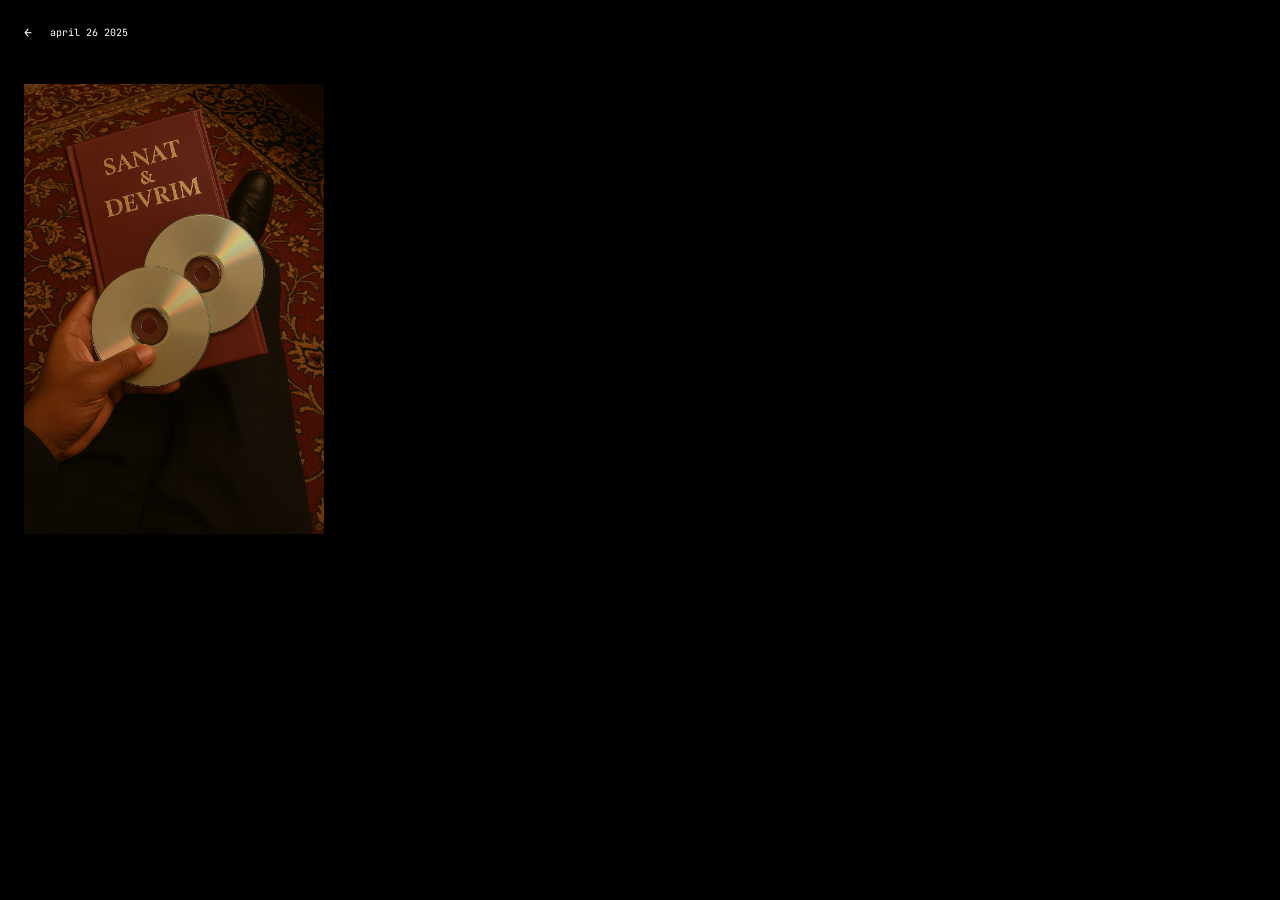
==== project.html @ 433bd6df "Add files via upload" ====
<!DOCTYPE html>
<html class="h-full font-mono">
<!-- Mirrored from oklama.com/master by HTTrack Website Copier/3.x [XR&CO'2014], Sat, 26 Apr 2025 13:52:21 GMT -->
<!-- Added by HTTrack --><meta http-equiv="content-type" content="text/html;charset=utf-8" /><!-- /Added by HTTrack -->
<head>
    <meta charSet="UTF-8"/>
    <meta name="viewport" content="width=device-width, initial-scale=1"/>
    <title>project</title>
    <meta property="og:type" content="website"/>
    <meta property="og:title" content="project"/>
    <meta property="og:image" content="card_white_800x418.jpg"/>
    <meta name="twitter:card" content="summary_large_image"/>
    <meta name="twitter:title" content="project"/>
    <meta name="twitter:image" content="card_white_800x418.jpg"/>
    <link rel="apple-touch-icon" sizes="180x180" href="apple-touch-icon.png"/>
    <link rel="icon" type="image/png" sizes="32x32" href="favicon-32x32.png"/>
    <link rel="icon" type="image/png" sizes="16x16" href="favicon-16x16.png"/>
    <link rel="manifest" href="site.webmanifest"/>
    <meta name="msapplication-TileColor" content="#da532c"/>
    <meta name="theme-color" content="#ffffff"/>
    <meta name="next-head-count" content="15"/>
    <link rel="preload" href="_next/static/css/d291c0c2a5f69739.css" as="style"/>
    <link rel="stylesheet" href="_next/static/css/d291c0c2a5f69739.css" data-n-g=""/>
    <noscript data-n-css=""></noscript>
    <script defer="" nomodule="" src="_next/static/chunks/polyfills-5cd94c89d3acac5f.js"></script>
    <script src="_next/static/chunks/webpack-9b312e20a4e32339.js" defer=""></script>
    <script src="_next/static/chunks/framework-5f4595e5518b5600.js" defer=""></script>
    <script src="_next/static/chunks/main-04bdde0b0d3e5446.js" defer=""></script>
    <script src="_next/static/chunks/pages/_app-30d44e9f6482d855.js" defer=""></script>
    <script src="_next/static/chunks/346-fc0b643f0c538cd3.js" defer=""></script>
    <script src="_next/static/chunks/pages/%5b...page%5d-fad2a221b3511b95.js" defer=""></script>
    <script src="_next/static/9dLLZsmhGcvG9sAYd3R7q/_buildManifest.js" defer=""></script>
    <script src="_next/static/9dLLZsmhGcvG9sAYd3R7q/_ssgManifest.js" defer=""></script>
    <script src="_next/static/9dLLZsmhGcvG9sAYd3R7q/_middlewareManifest.js" defer=""></script>
    <style id="__jsx-2827c0355da31fcc">
        body {
            background: black;
            color: white
        }
    </style>
</head>
<body class="min-h-full flex flex-col text-sm">
    <div id="__next" data-reactroot="">
        <div class="jsx-2827c0355da31fcc p-6 pb-4 flex items-center">
            <a class="jsx-2827c0355da31fcc pr-1.5" href="index.html">←</a>
            <span class="jsx-2827c0355da31fcc ml-3 text-xs">april 26 2025</span>
        </div>
        <div class="jsx-2827c0355da31fcc prose mx-6 pb-6 max-w-[900px]">
            <p><img width="300" src="project.png"/></p>
        </div>
    </div>
    <script id="__NEXT_DATA__" type="application/json">
        {
            "props": {
                "pageProps": {
                    "title": "project",
                    "date": "may 3 2022",
                    "html": "<p><img width=\"300\" src=\"/project.jpg\"/></p>"
                },
                "__N_SSP": true
            },
            "page": "/[...page]",
            "query": {
                "page": ["master"]
            },
            "buildId": "9dLLZsmhGcvG9sAYd3R7q",
            "isFallback": false,
            "gssp": true,
            "scriptLoader": []
        }
    </script>
</body>
<!-- Mirrored from oklama.com/master by HTTrack Website Copier/3.x [XR&CO'2014], Sat, 26 Apr 2025 13:52:22 GMT -->
</html>
---- _next/static/css/d291c0c2a5f69739.css ----
/*
! tailwindcss v3.2.4 | MIT License | https://tailwindcss.com
*/*,:after,:before{box-sizing:border-box;border:0 solid #e5e7eb}:after,:before{--tw-content:""}html{line-height:1.5;-webkit-text-size-adjust:100%;-moz-tab-size:4;-o-tab-size:4;tab-size:4;font-family:ui-sans-serif,system-ui,-apple-system,BlinkMacSystemFont,Segoe UI,Roboto,Helvetica Neue,Arial,Noto Sans,sans-serif,Apple Color Emoji,Segoe UI Emoji,Segoe UI Symbol,Noto Color Emoji;font-feature-settings:normal}body{margin:0;line-height:inherit}hr{height:0;color:inherit;border-top-width:1px}abbr:where([title]){-webkit-text-decoration:underline dotted;text-decoration:underline dotted}h1,h2,h3,h4,h5,h6{font-size:inherit;font-weight:inherit}a{color:inherit;text-decoration:inherit}b,strong{font-weight:bolder}code,kbd,pre,samp{font-family:JetBrains Mono,monospace;font-size:1em}small{font-size:80%}sub,sup{font-size:75%;line-height:0;position:relative;vertical-align:baseline}sub{bottom:-.25em}sup{top:-.5em}table{text-indent:0;border-color:inherit;border-collapse:collapse}button,input,optgroup,select,textarea{font-family:inherit;font-size:100%;font-weight:inherit;line-height:inherit;color:inherit;margin:0;padding:0}button,select{text-transform:none}[type=button],[type=reset],[type=submit],button{-webkit-appearance:button;background-color:transparent;background-image:none}:-moz-focusring{outline:auto}:-moz-ui-invalid{box-shadow:none}progress{vertical-align:baseline}::-webkit-inner-spin-button,::-webkit-outer-spin-button{height:auto}[type=search]{-webkit-appearance:textfield;outline-offset:-2px}::-webkit-search-decoration{-webkit-appearance:none}::-webkit-file-upload-button{-webkit-appearance:button;font:inherit}summary{display:list-item}blockquote,dd,dl,figure,h1,h2,h3,h4,h5,h6,hr,p,pre{margin:0}fieldset{margin:0}fieldset,legend{padding:0}menu,ol,ul{list-style:none;margin:0;padding:0}textarea{resize:vertical}input::-moz-placeholder,textarea::-moz-placeholder{opacity:1;color:#9ca3af}input:-ms-input-placeholder,textarea:-ms-input-placeholder{opacity:1;color:#9ca3af}input::placeholder,textarea::placeholder{opacity:1;color:#9ca3af}[role=button],button{cursor:pointer}:disabled{cursor:default}audio,canvas,embed,iframe,img,object,svg,video{display:block;vertical-align:middle}img,video{max-width:100%;height:auto}[hidden]{display:none}*,:after,:before{--tw-border-spacing-x:0;--tw-border-spacing-y:0;--tw-translate-x:0;--tw-translate-y:0;--tw-rotate:0;--tw-skew-x:0;--tw-skew-y:0;--tw-scale-x:1;--tw-scale-y:1;--tw-pan-x: ;--tw-pan-y: ;--tw-pinch-zoom: ;--tw-scroll-snap-strictness:proximity;--tw-ordinal: ;--tw-slashed-zero: ;--tw-numeric-figure: ;--tw-numeric-spacing: ;--tw-numeric-fraction: ;--tw-ring-inset: ;--tw-ring-offset-width:0px;--tw-ring-offset-color:#fff;--tw-ring-color:rgba(59,130,246,.5);--tw-ring-offset-shadow:0 0 #0000;--tw-ring-shadow:0 0 #0000;--tw-shadow:0 0 #0000;--tw-shadow-colored:0 0 #0000;--tw-blur: ;--tw-brightness: ;--tw-contrast: ;--tw-grayscale: ;--tw-hue-rotate: ;--tw-invert: ;--tw-saturate: ;--tw-sepia: ;--tw-drop-shadow: ;--tw-backdrop-blur: ;--tw-backdrop-brightness: ;--tw-backdrop-contrast: ;--tw-backdrop-grayscale: ;--tw-backdrop-hue-rotate: ;--tw-backdrop-invert: ;--tw-backdrop-opacity: ;--tw-backdrop-saturate: ;--tw-backdrop-sepia: }::-webkit-backdrop{--tw-border-spacing-x:0;--tw-border-spacing-y:0;--tw-translate-x:0;--tw-translate-y:0;--tw-rotate:0;--tw-skew-x:0;--tw-skew-y:0;--tw-scale-x:1;--tw-scale-y:1;--tw-pan-x: ;--tw-pan-y: ;--tw-pinch-zoom: ;--tw-scroll-snap-strictness:proximity;--tw-ordinal: ;--tw-slashed-zero: ;--tw-numeric-figure: ;--tw-numeric-spacing: ;--tw-numeric-fraction: ;--tw-ring-inset: ;--tw-ring-offset-width:0px;--tw-ring-offset-color:#fff;--tw-ring-color:rgba(59,130,246,.5);--tw-ring-offset-shadow:0 0 #0000;--tw-ring-shadow:0 0 #0000;--tw-shadow:0 0 #0000;--tw-shadow-colored:0 0 #0000;--tw-blur: ;--tw-brightness: ;--tw-contrast: ;--tw-grayscale: ;--tw-hue-rotate: ;--tw-invert: ;--tw-saturate: ;--tw-sepia: ;--tw-drop-shadow: ;--tw-backdrop-blur: ;--tw-backdrop-brightness: ;--tw-backdrop-contrast: ;--tw-backdrop-grayscale: ;--tw-backdrop-hue-rotate: ;--tw-backdrop-invert: ;--tw-backdrop-opacity: ;--tw-backdrop-saturate: ;--tw-backdrop-sepia: }::backdrop{--tw-border-spacing-x:0;--tw-border-spacing-y:0;--tw-translate-x:0;--tw-translate-y:0;--tw-rotate:0;--tw-skew-x:0;--tw-skew-y:0;--tw-scale-x:1;--tw-scale-y:1;--tw-pan-x: ;--tw-pan-y: ;--tw-pinch-zoom: ;--tw-scroll-snap-strictness:proximity;--tw-ordinal: ;--tw-slashed-zero: ;--tw-numeric-figure: ;--tw-numeric-spacing: ;--tw-numeric-fraction: ;--tw-ring-inset: ;--tw-ring-offset-width:0px;--tw-ring-offset-color:#fff;--tw-ring-color:rgba(59,130,246,.5);--tw-ring-offset-shadow:0 0 #0000;--tw-ring-shadow:0 0 #0000;--tw-shadow:0 0 #0000;--tw-shadow-colored:0 0 #0000;--tw-blur: ;--tw-brightness: ;--tw-contrast: ;--tw-grayscale: ;--tw-hue-rotate: ;--tw-invert: ;--tw-saturate: ;--tw-sepia: ;--tw-drop-shadow: ;--tw-backdrop-blur: ;--tw-backdrop-brightness: ;--tw-backdrop-contrast: ;--tw-backdrop-grayscale: ;--tw-backdrop-hue-rotate: ;--tw-backdrop-invert: ;--tw-backdrop-opacity: ;--tw-backdrop-saturate: ;--tw-backdrop-sepia: }.container{width:100%}@media (min-width:640px){.container{max-width:640px}}@media (min-width:768px){.container{max-width:768px}}@media (min-width:1024px){.container{max-width:1024px}}@media (min-width:1280px){.container{max-width:1280px}}@media (min-width:1536px){.container{max-width:1536px}}.prose{color:inherit;max-width:65ch}.prose :where([class~=lead]):not(:where([class~=not-prose] *)){color:var(--tw-prose-lead);font-size:1.25em;line-height:1.6;margin-top:1.2em;margin-bottom:1.2em}.prose :where(a):not(:where([class~=not-prose] *)){color:var(--tw-prose-links);text-decoration:underline;font-weight:500}.prose :where(strong):not(:where([class~=not-prose] *)){color:var(--tw-prose-bold);font-weight:600}.prose :where(ol):not(:where([class~=not-prose] *)){list-style-type:decimal;padding-left:1.625em}.prose :where(ol[type=A]):not(:where([class~=not-prose] *)){list-style-type:upper-alpha}.prose :where(ol[type=a]):not(:where([class~=not-prose] *)){list-style-type:lower-alpha}.prose :where(ol[type=A s]):not(:where([class~=not-prose] *)){list-style-type:upper-alpha}.prose :where(ol[type=a s]):not(:where([class~=not-prose] *)){list-style-type:lower-alpha}.prose :where(ol[type=I]):not(:where([class~=not-prose] *)){list-style-type:upper-roman}.prose :where(ol[type=i]):not(:where([class~=not-prose] *)){list-style-type:lower-roman}.prose :where(ol[type=I s]):not(:where([class~=not-prose] *)){list-style-type:upper-roman}.prose :where(ol[type=i s]):not(:where([class~=not-prose] *)){list-style-type:lower-roman}.prose :where(ol[type="1"]):not(:where([class~=not-prose] *)){list-style-type:decimal}.prose :where(ul):not(:where([class~=not-prose] *)){list-style-type:disc;padding-left:1.625em}.prose :where(ol>li):not(:where([class~=not-prose] *))::marker{font-weight:400;color:var(--tw-prose-counters)}.prose :where(ul>li):not(:where([class~=not-prose] *))::marker{color:var(--tw-prose-bullets)}.prose :where(hr):not(:where([class~=not-prose] *)){border-color:var(--tw-prose-hr);border-top-width:1px;margin-top:3em;margin-bottom:3em}.prose :where(blockquote):not(:where([class~=not-prose] *)){font-weight:500;font-style:italic;color:var(--tw-prose-quotes);border-left-width:.25rem;border-left-color:var(--tw-prose-quote-borders);quotes:"\201C""\201D""\2018""\2019";margin-top:1.6em;margin-bottom:1.6em;padding-left:1em}.prose :where(blockquote p:first-of-type):not(:where([class~=not-prose] *)):before{content:open-quote}.prose :where(blockquote p:last-of-type):not(:where([class~=not-prose] *)):after{content:close-quote}.prose :where(h1):not(:where([class~=not-prose] *)){color:inherit;font-weight:interit;font-size:2.25em;margin-top:0;margin-bottom:.8888889em;line-height:1.1111111}.prose :where(h1 strong):not(:where([class~=not-prose] *)){font-weight:900}.prose :where(h2):not(:where([class~=not-prose] *)){color:inherit;font-weight:interit;font-size:1.5em;margin-top:2em;margin-bottom:1em;line-height:1.3333333}.prose :where(h2 strong):not(:where([class~=not-prose] *)){font-weight:800}.prose :where(h3):not(:where([class~=not-prose] *)){color:inherit;font-weight:interit;font-size:1.25em;margin-top:1.6em;margin-bottom:.6em;line-height:1.6}.prose :where(h3 strong):not(:where([class~=not-prose] *)){font-weight:700}.prose :where(h4):not(:where([class~=not-prose] *)){color:inherit;font-weight:interit;margin-top:1.5em;margin-bottom:.5em;line-height:1.5}.prose :where(h4 strong):not(:where([class~=not-prose] *)){font-weight:700}.prose :where(figure>*):not(:where([class~=not-prose] *)){margin-top:0;margin-bottom:0}.prose :where(figcaption):not(:where([class~=not-prose] *)){color:var(--tw-prose-captions);font-size:.875em;line-height:1.4285714;margin-top:.8571429em}.prose :where(code):not(:where([class~=not-prose] *)){color:var(--tw-prose-code);font-weight:600;font-size:.875em}.prose :where(code):not(:where([class~=not-prose] *)):before{content:"`"}.prose :where(code):not(:where([class~=not-prose] *)):after{content:"`"}.prose :where(a code):not(:where([class~=not-prose] *)){color:var(--tw-prose-links)}.prose :where(pre):not(:where([class~=not-prose] *)){color:var(--tw-prose-pre-code);background-color:var(--tw-prose-pre-bg);overflow-x:auto;font-weight:400;font-size:.875em;line-height:1.7142857;margin-top:1.7142857em;margin-bottom:1.7142857em;border-radius:.375rem;padding:.8571429em 1.1428571em}.prose :where(pre code):not(:where([class~=not-prose] *)){background-color:transparent;border-width:0;border-radius:0;padding:0;font-weight:inherit;color:inherit;font-size:inherit;font-family:inherit;line-height:inherit}.prose :where(pre code):not(:where([class~=not-prose] *)):before{content:none}.prose :where(pre code):not(:where([class~=not-prose] *)):after{content:none}.prose :where(table):not(:where([class~=not-prose] *)){width:100%;table-layout:auto;text-align:left;margin-top:2em;margin-bottom:2em;font-size:.875em;line-height:1.7142857}.prose :where(thead):not(:where([class~=not-prose] *)){border-bottom-width:1px;border-bottom-color:var(--tw-prose-th-borders)}.prose :where(thead th):not(:where([class~=not-prose] *)){color:var(--tw-prose-headings);font-weight:600;vertical-align:bottom;padding-right:.5714286em;padding-bottom:.5714286em;padding-left:.5714286em}.prose :where(tbody tr):not(:where([class~=not-prose] *)){border-bottom-width:1px;border-bottom-color:var(--tw-prose-td-borders)}.prose :where(tbody tr:last-child):not(:where([class~=not-prose] *)){border-bottom-width:0}.prose :where(tbody td):not(:where([class~=not-prose] *)){vertical-align:baseline;padding:.5714286em}.prose{--tw-prose-body:#374151;--tw-prose-headings:#111827;--tw-prose-lead:#4b5563;--tw-prose-links:#111827;--tw-prose-bold:#111827;--tw-prose-counters:#6b7280;--tw-prose-bullets:#d1d5db;--tw-prose-hr:#e5e7eb;--tw-prose-quotes:#111827;--tw-prose-quote-borders:#e5e7eb;--tw-prose-captions:#6b7280;--tw-prose-code:#111827;--tw-prose-pre-code:#e5e7eb;--tw-prose-pre-bg:#1f2937;--tw-prose-th-borders:#d1d5db;--tw-prose-td-borders:#e5e7eb;--tw-prose-invert-body:#d1d5db;--tw-prose-invert-headings:#fff;--tw-prose-invert-lead:#9ca3af;--tw-prose-invert-links:#fff;--tw-prose-invert-bold:#fff;--tw-prose-invert-counters:#9ca3af;--tw-prose-invert-bullets:#4b5563;--tw-prose-invert-hr:#374151;--tw-prose-invert-quotes:#f3f4f6;--tw-prose-invert-quote-borders:#374151;--tw-prose-invert-captions:#9ca3af;--tw-prose-invert-code:#fff;--tw-prose-invert-pre-code:#d1d5db;--tw-prose-invert-pre-bg:rgba(0,0,0,.5);--tw-prose-invert-th-borders:#4b5563;--tw-prose-invert-td-borders:#374151;font-size:inherit;line-height:1.1rem}.prose :where(p):not(:where([class~=not-prose] *)){margin-top:1.3em;margin-bottom:1.3em}.prose :where(img):not(:where([class~=not-prose] *)){margin-top:2em;margin-bottom:2em}.prose :where(video):not(:where([class~=not-prose] *)){margin-top:2em;margin-bottom:2em}.prose :where(figure):not(:where([class~=not-prose] *)){margin-top:2em;margin-bottom:2em}.prose :where(h2 code):not(:where([class~=not-prose] *)){font-size:.875em}.prose :where(h3 code):not(:where([class~=not-prose] *)){font-size:.9em}.prose :where(li):not(:where([class~=not-prose] *)){margin-top:.5em;margin-bottom:.5em}.prose :where(ol>li):not(:where([class~=not-prose] *)){padding-left:.375em}.prose :where(ul>li):not(:where([class~=not-prose] *)){padding-left:.375em}.prose>:where(ul>li p):not(:where([class~=not-prose] *)){margin-top:.75em;margin-bottom:.75em}.prose>:where(ul>li>:first-child):not(:where([class~=not-prose] *)){margin-top:1.25em}.prose>:where(ul>li>:last-child):not(:where([class~=not-prose] *)){margin-bottom:1.25em}.prose>:where(ol>li>:first-child):not(:where([class~=not-prose] *)){margin-top:1.25em}.prose>:where(ol>li>:last-child):not(:where([class~=not-prose] *)){margin-bottom:1.25em}.prose :where(ul ul,ul ol,ol ul,ol ol):not(:where([class~=not-prose] *)){margin-top:.75em;margin-bottom:.75em}.prose :where(hr+*):not(:where([class~=not-prose] *)){margin-top:0}.prose :where(h2+*):not(:where([class~=not-prose] *)){margin-top:0}.prose :where(h3+*):not(:where([class~=not-prose] *)){margin-top:0}.prose :where(h4+*):not(:where([class~=not-prose] *)){margin-top:0}.prose :where(thead th:first-child):not(:where([class~=not-prose] *)){padding-left:0}.prose :where(thead th:last-child):not(:where([class~=not-prose] *)){padding-right:0}.prose :where(tbody td:first-child):not(:where([class~=not-prose] *)){padding-left:0}.prose :where(tbody td:last-child):not(:where([class~=not-prose] *)){padding-right:0}.prose>:where(:first-child):not(:where([class~=not-prose] *)){margin-top:0}.prose>:where(:last-child):not(:where([class~=not-prose] *)){margin-bottom:0}.pointer-events-none{pointer-events:none}.pointer-events-auto{pointer-events:auto}.static{position:static}.fixed{position:fixed}.absolute{position:absolute}.relative{position:relative}.inset-0{top:0;right:0;bottom:0;left:0}.top-7{top:1.75rem}.left-7{left:1.75rem}.right-7{right:1.75rem}.top-full{top:100%}.-left-1{left:-.25rem}.bottom-8{bottom:2rem}.left-0{left:0}.right-0{right:0}.bottom-0{bottom:0}.top-0{top:0}.bottom-\[90px\]{bottom:90px}.right-\[90px\]{right:90px}.z-30{z-index:30}.z-40{z-index:40}.z-10{z-index:10}.z-\[999999\]{z-index:999999}.m-4{margin:1rem}.mx-6{margin-left:1.5rem;margin-right:1.5rem}.-mx-\[2px\]{margin-left:-2px;margin-right:-2px}.mx-auto{margin-left:auto;margin-right:auto}.my-5{margin-top:1.25rem;margin-bottom:1.25rem}.my-16{margin-top:4rem;margin-bottom:4rem}.ml-3{margin-left:.75rem}.mb-8{margin-bottom:2rem}.block{display:block}.flex{display:flex}.grid{display:grid}.contents{display:contents}.hidden{display:none}.h-full{height:100%}.h-0{height:0}.h-0\.5{height:.125rem}.h-\[90px\]{height:90px}.max-h-\[calc\(min\(100vh\2c 100vw\2c 800px\)-32px\)\]{max-height:calc(min(100vh,100vw,800px) - 32px)}.min-h-full{min-height:100%}.w-\[90px\]{width:90px}.min-w-\[24px\]{min-width:24px}.max-w-\[900px\]{max-width:900px}.max-w-\[calc\(min\(100vh\2c 100vw\2c 800px\)-32px\)\]{max-width:calc(min(100vh,100vw,800px) - 32px)}.max-w-\[440px\]{max-width:440px}.max-w-full{max-width:100%}.max-w-xl{max-width:36rem}.cursor-pointer{cursor:pointer}.select-none{-webkit-user-select:none;-moz-user-select:none;-ms-user-select:none;user-select:none}.grid-flow-col{grid-auto-flow:column}.auto-rows-\[auto\]{grid-auto-rows:auto}.grid-cols-\[1fr_auto_1fr\]{grid-template-columns:1fr auto 1fr}.grid-cols-\[repeat\(4\2c auto\)\]{grid-template-columns:repeat(4,auto)}.flex-col{flex-direction:column}.flex-wrap{flex-wrap:wrap}.items-center{align-items:center}.items-baseline{align-items:baseline}.justify-center{justify-content:center}.justify-between{justify-content:space-between}.gap-16{gap:4rem}.gap-6{gap:1.5rem}.gap-x-12{-moz-column-gap:3rem;column-gap:3rem}.gap-x-4{-moz-column-gap:1rem;column-gap:1rem}.overflow-hidden{overflow:hidden}.whitespace-nowrap{white-space:nowrap}.border-2{border-width:2px}.border{border-width:1px}.border-black{--tw-border-opacity:1;border-color:rgb(0 0 0/var(--tw-border-opacity))}.border-white{--tw-border-opacity:1;border-color:rgb(255 255 255/var(--tw-border-opacity))}.border-white\/30{border-color:hsla(0,0%,100%,.3)}.border-transparent{border-color:transparent}.bg-white{--tw-bg-opacity:1;background-color:rgb(255 255 255/var(--tw-bg-opacity))}.bg-black\/50{background-color:rgba(0,0,0,.5)}.p-6{padding:1.5rem}.p-1{padding:.25rem}.py-1{padding-top:.25rem;padding-bottom:.25rem}.px-2{padding-left:.5rem;padding-right:.5rem}.px-4{padding-left:1rem;padding-right:1rem}.py-2{padding-top:.5rem;padding-bottom:.5rem}.pb-4{padding-bottom:1rem}.pr-1\.5{padding-right:.375rem}.pr-1{padding-right:.25rem}.pb-6{padding-bottom:1.5rem}.text-center{text-align:center}.font-mono{font-family:JetBrains Mono,monospace}.text-xs{font-size:.625rem;line-height:1rem}.text-sm{font-size:.8125rem;line-height:1.1rem}.text-black\/50{color:rgba(0,0,0,.5)}.text-\[\#cd3f25\]{--tw-text-opacity:1;color:rgb(205 63 37/var(--tw-text-opacity))}.text-white{--tw-text-opacity:1;color:rgb(255 255 255/var(--tw-text-opacity))}.text-\[\#cd3f25\]\/30{color:rgba(205,63,37,.3)}.text-white\/30{color:hsla(0,0%,100%,.3)}.shadow-\[4px_4px_0_rgba\(0\2c 0\2c 0\2c 0\.25\)\]{--tw-shadow:4px 4px 0 rgba(0,0,0,.25);--tw-shadow-colored:4px 4px 0 var(--tw-shadow-color);box-shadow:var(--tw-ring-offset-shadow,0 0 #0000),var(--tw-ring-shadow,0 0 #0000),var(--tw-shadow)}.outline{outline-style:solid}.rendering-pixelated{-ms-interpolation-mode:nearest-neighbor;image-rendering:-moz-crisp-edges;image-rendering:pixelated}@font-face{font-family:JetBrains Mono;src:url(../media/JetBrainsMono-Regular.bae14b26.woff2) format("woff2"),url(../media/JetBrainsMono-Regular.773863c9.woff) format("woff");font-weight:400;font-style:normal}#__next{flex:1 1 auto;display:flex;flex-direction:column}.context-menu__content{background:#fff;border:2px solid #000;padding:4px;min-width:240px;box-shadow:4px 4px #00000040}.context-menu__item{padding:4px 16px;-webkit-user-select:none;-moz-user-select:none;-ms-user-select:none;user-select:none;color:#00000060}.context-menu__item[role=menuitem]:focus-visible,.context-menu__item[role=menuitem]:hover{outline:none}.context-menu__item[role=menuitem]:hover{--tw-bg-opacity:1;background-color:rgb(0 0 0/var(--tw-bg-opacity));--tw-text-opacity:1;color:rgb(255 255 255/var(--tw-text-opacity))}.context-menu__item[role=menuitem]{color:#000}.context-menu__separator{background:#000;height:2px;margin:4px -4px}.hover\:text-\[\#cd3f25\]:hover{--tw-text-opacity:1;color:rgb(205 63 37/var(--tw-text-opacity))}@media (min-width:640px){.sm\:my-24{margin-top:6rem;margin-bottom:6rem}.sm\:mb-16{margin-bottom:4rem}.sm\:gap-24{gap:6rem}.sm\:gap-x-12{-moz-column-gap:3rem;column-gap:3rem}.sm\:px-8{padding-left:2rem;padding-right:2rem}.sm\:px-4{padding-left:1rem;padding-right:1rem}}@media (min-width:1024px){.lg\:block{display:block}.lg\:columns-2{-moz-columns:2;column-count:2}.lg\:gap-8{gap:2rem}}.\[\&\>\*\]\:pointer-events-auto>*{pointer-events:auto}
---- _next/static/css/d291c0c2a5f69739.css ----
/*
! tailwindcss v3.2.4 | MIT License | https://tailwindcss.com
*/*,:after,:before{box-sizing:border-box;border:0 solid #e5e7eb}:after,:before{--tw-content:""}html{line-height:1.5;-webkit-text-size-adjust:100%;-moz-tab-size:4;-o-tab-size:4;tab-size:4;font-family:ui-sans-serif,system-ui,-apple-system,BlinkMacSystemFont,Segoe UI,Roboto,Helvetica Neue,Arial,Noto Sans,sans-serif,Apple Color Emoji,Segoe UI Emoji,Segoe UI Symbol,Noto Color Emoji;font-feature-settings:normal}body{margin:0;line-height:inherit}hr{height:0;color:inherit;border-top-width:1px}abbr:where([title]){-webkit-text-decoration:underline dotted;text-decoration:underline dotted}h1,h2,h3,h4,h5,h6{font-size:inherit;font-weight:inherit}a{color:inherit;text-decoration:inherit}b,strong{font-weight:bolder}code,kbd,pre,samp{font-family:JetBrains Mono,monospace;font-size:1em}small{font-size:80%}sub,sup{font-size:75%;line-height:0;position:relative;vertical-align:baseline}sub{bottom:-.25em}sup{top:-.5em}table{text-indent:0;border-color:inherit;border-collapse:collapse}button,input,optgroup,select,textarea{font-family:inherit;font-size:100%;font-weight:inherit;line-height:inherit;color:inherit;margin:0;padding:0}button,select{text-transform:none}[type=button],[type=reset],[type=submit],button{-webkit-appearance:button;background-color:transparent;background-image:none}:-moz-focusring{outline:auto}:-moz-ui-invalid{box-shadow:none}progress{vertical-align:baseline}::-webkit-inner-spin-button,::-webkit-outer-spin-button{height:auto}[type=search]{-webkit-appearance:textfield;outline-offset:-2px}::-webkit-search-decoration{-webkit-appearance:none}::-webkit-file-upload-button{-webkit-appearance:button;font:inherit}summary{display:list-item}blockquote,dd,dl,figure,h1,h2,h3,h4,h5,h6,hr,p,pre{margin:0}fieldset{margin:0}fieldset,legend{padding:0}menu,ol,ul{list-style:none;margin:0;padding:0}textarea{resize:vertical}input::-moz-placeholder,textarea::-moz-placeholder{opacity:1;color:#9ca3af}input:-ms-input-placeholder,textarea:-ms-input-placeholder{opacity:1;color:#9ca3af}input::placeholder,textarea::placeholder{opacity:1;color:#9ca3af}[role=button],button{cursor:pointer}:disabled{cursor:default}audio,canvas,embed,iframe,img,object,svg,video{display:block;vertical-align:middle}img,video{max-width:100%;height:auto}[hidden]{display:none}*,:after,:before{--tw-border-spacing-x:0;--tw-border-spacing-y:0;--tw-translate-x:0;--tw-translate-y:0;--tw-rotate:0;--tw-skew-x:0;--tw-skew-y:0;--tw-scale-x:1;--tw-scale-y:1;--tw-pan-x: ;--tw-pan-y: ;--tw-pinch-zoom: ;--tw-scroll-snap-strictness:proximity;--tw-ordinal: ;--tw-slashed-zero: ;--tw-numeric-figure: ;--tw-numeric-spacing: ;--tw-numeric-fraction: ;--tw-ring-inset: ;--tw-ring-offset-width:0px;--tw-ring-offset-color:#fff;--tw-ring-color:rgba(59,130,246,.5);--tw-ring-offset-shadow:0 0 #0000;--tw-ring-shadow:0 0 #0000;--tw-shadow:0 0 #0000;--tw-shadow-colored:0 0 #0000;--tw-blur: ;--tw-brightness: ;--tw-contrast: ;--tw-grayscale: ;--tw-hue-rotate: ;--tw-invert: ;--tw-saturate: ;--tw-sepia: ;--tw-drop-shadow: ;--tw-backdrop-blur: ;--tw-backdrop-brightness: ;--tw-backdrop-contrast: ;--tw-backdrop-grayscale: ;--tw-backdrop-hue-rotate: ;--tw-backdrop-invert: ;--tw-backdrop-opacity: ;--tw-backdrop-saturate: ;--tw-backdrop-sepia: }::-webkit-backdrop{--tw-border-spacing-x:0;--tw-border-spacing-y:0;--tw-translate-x:0;--tw-translate-y:0;--tw-rotate:0;--tw-skew-x:0;--tw-skew-y:0;--tw-scale-x:1;--tw-scale-y:1;--tw-pan-x: ;--tw-pan-y: ;--tw-pinch-zoom: ;--tw-scroll-snap-strictness:proximity;--tw-ordinal: ;--tw-slashed-zero: ;--tw-numeric-figure: ;--tw-numeric-spacing: ;--tw-numeric-fraction: ;--tw-ring-inset: ;--tw-ring-offset-width:0px;--tw-ring-offset-color:#fff;--tw-ring-color:rgba(59,130,246,.5);--tw-ring-offset-shadow:0 0 #0000;--tw-ring-shadow:0 0 #0000;--tw-shadow:0 0 #0000;--tw-shadow-colored:0 0 #0000;--tw-blur: ;--tw-brightness: ;--tw-contrast: ;--tw-grayscale: ;--tw-hue-rotate: ;--tw-invert: ;--tw-saturate: ;--tw-sepia: ;--tw-drop-shadow: ;--tw-backdrop-blur: ;--tw-backdrop-brightness: ;--tw-backdrop-contrast: ;--tw-backdrop-grayscale: ;--tw-backdrop-hue-rotate: ;--tw-backdrop-invert: ;--tw-backdrop-opacity: ;--tw-backdrop-saturate: ;--tw-backdrop-sepia: }::backdrop{--tw-border-spacing-x:0;--tw-border-spacing-y:0;--tw-translate-x:0;--tw-translate-y:0;--tw-rotate:0;--tw-skew-x:0;--tw-skew-y:0;--tw-scale-x:1;--tw-scale-y:1;--tw-pan-x: ;--tw-pan-y: ;--tw-pinch-zoom: ;--tw-scroll-snap-strictness:proximity;--tw-ordinal: ;--tw-slashed-zero: ;--tw-numeric-figure: ;--tw-numeric-spacing: ;--tw-numeric-fraction: ;--tw-ring-inset: ;--tw-ring-offset-width:0px;--tw-ring-offset-color:#fff;--tw-ring-color:rgba(59,130,246,.5);--tw-ring-offset-shadow:0 0 #0000;--tw-ring-shadow:0 0 #0000;--tw-shadow:0 0 #0000;--tw-shadow-colored:0 0 #0000;--tw-blur: ;--tw-brightness: ;--tw-contrast: ;--tw-grayscale: ;--tw-hue-rotate: ;--tw-invert: ;--tw-saturate: ;--tw-sepia: ;--tw-drop-shadow: ;--tw-backdrop-blur: ;--tw-backdrop-brightness: ;--tw-backdrop-contrast: ;--tw-backdrop-grayscale: ;--tw-backdrop-hue-rotate: ;--tw-backdrop-invert: ;--tw-backdrop-opacity: ;--tw-backdrop-saturate: ;--tw-backdrop-sepia: }.container{width:100%}@media (min-width:640px){.container{max-width:640px}}@media (min-width:768px){.container{max-width:768px}}@media (min-width:1024px){.container{max-width:1024px}}@media (min-width:1280px){.container{max-width:1280px}}@media (min-width:1536px){.container{max-width:1536px}}.prose{color:inherit;max-width:65ch}.prose :where([class~=lead]):not(:where([class~=not-prose] *)){color:var(--tw-prose-lead);font-size:1.25em;line-height:1.6;margin-top:1.2em;margin-bottom:1.2em}.prose :where(a):not(:where([class~=not-prose] *)){color:var(--tw-prose-links);text-decoration:underline;font-weight:500}.prose :where(strong):not(:where([class~=not-prose] *)){color:var(--tw-prose-bold);font-weight:600}.prose :where(ol):not(:where([class~=not-prose] *)){list-style-type:decimal;padding-left:1.625em}.prose :where(ol[type=A]):not(:where([class~=not-prose] *)){list-style-type:upper-alpha}.prose :where(ol[type=a]):not(:where([class~=not-prose] *)){list-style-type:lower-alpha}.prose :where(ol[type=A s]):not(:where([class~=not-prose] *)){list-style-type:upper-alpha}.prose :where(ol[type=a s]):not(:where([class~=not-prose] *)){list-style-type:lower-alpha}.prose :where(ol[type=I]):not(:where([class~=not-prose] *)){list-style-type:upper-roman}.prose :where(ol[type=i]):not(:where([class~=not-prose] *)){list-style-type:lower-roman}.prose :where(ol[type=I s]):not(:where([class~=not-prose] *)){list-style-type:upper-roman}.prose :where(ol[type=i s]):not(:where([class~=not-prose] *)){list-style-type:lower-roman}.prose :where(ol[type="1"]):not(:where([class~=not-prose] *)){list-style-type:decimal}.prose :where(ul):not(:where([class~=not-prose] *)){list-style-type:disc;padding-left:1.625em}.prose :where(ol>li):not(:where([class~=not-prose] *))::marker{font-weight:400;color:var(--tw-prose-counters)}.prose :where(ul>li):not(:where([class~=not-prose] *))::marker{color:var(--tw-prose-bullets)}.prose :where(hr):not(:where([class~=not-prose] *)){border-color:var(--tw-prose-hr);border-top-width:1px;margin-top:3em;margin-bottom:3em}.prose :where(blockquote):not(:where([class~=not-prose] *)){font-weight:500;font-style:italic;color:var(--tw-prose-quotes);border-left-width:.25rem;border-left-color:var(--tw-prose-quote-borders);quotes:"\201C""\201D""\2018""\2019";margin-top:1.6em;margin-bottom:1.6em;padding-left:1em}.prose :where(blockquote p:first-of-type):not(:where([class~=not-prose] *)):before{content:open-quote}.prose :where(blockquote p:last-of-type):not(:where([class~=not-prose] *)):after{content:close-quote}.prose :where(h1):not(:where([class~=not-prose] *)){color:inherit;font-weight:interit;font-size:2.25em;margin-top:0;margin-bottom:.8888889em;line-height:1.1111111}.prose :where(h1 strong):not(:where([class~=not-prose] *)){font-weight:900}.prose :where(h2):not(:where([class~=not-prose] *)){color:inherit;font-weight:interit;font-size:1.5em;margin-top:2em;margin-bottom:1em;line-height:1.3333333}.prose :where(h2 strong):not(:where([class~=not-prose] *)){font-weight:800}.prose :where(h3):not(:where([class~=not-prose] *)){color:inherit;font-weight:interit;font-size:1.25em;margin-top:1.6em;margin-bottom:.6em;line-height:1.6}.prose :where(h3 strong):not(:where([class~=not-prose] *)){font-weight:700}.prose :where(h4):not(:where([class~=not-prose] *)){color:inherit;font-weight:interit;margin-top:1.5em;margin-bottom:.5em;line-height:1.5}.prose :where(h4 strong):not(:where([class~=not-prose] *)){font-weight:700}.prose :where(figure>*):not(:where([class~=not-prose] *)){margin-top:0;margin-bottom:0}.prose :where(figcaption):not(:where([class~=not-prose] *)){color:var(--tw-prose-captions);font-size:.875em;line-height:1.4285714;margin-top:.8571429em}.prose :where(code):not(:where([class~=not-prose] *)){color:var(--tw-prose-code);font-weight:600;font-size:.875em}.prose :where(code):not(:where([class~=not-prose] *)):before{content:"`"}.prose :where(code):not(:where([class~=not-prose] *)):after{content:"`"}.prose :where(a code):not(:where([class~=not-prose] *)){color:var(--tw-prose-links)}.prose :where(pre):not(:where([class~=not-prose] *)){color:var(--tw-prose-pre-code);background-color:var(--tw-prose-pre-bg);overflow-x:auto;font-weight:400;font-size:.875em;line-height:1.7142857;margin-top:1.7142857em;margin-bottom:1.7142857em;border-radius:.375rem;padding:.8571429em 1.1428571em}.prose :where(pre code):not(:where([class~=not-prose] *)){background-color:transparent;border-width:0;border-radius:0;padding:0;font-weight:inherit;color:inherit;font-size:inherit;font-family:inherit;line-height:inherit}.prose :where(pre code):not(:where([class~=not-prose] *)):before{content:none}.prose :where(pre code):not(:where([class~=not-prose] *)):after{content:none}.prose :where(table):not(:where([class~=not-prose] *)){width:100%;table-layout:auto;text-align:left;margin-top:2em;margin-bottom:2em;font-size:.875em;line-height:1.7142857}.prose :where(thead):not(:where([class~=not-prose] *)){border-bottom-width:1px;border-bottom-color:var(--tw-prose-th-borders)}.prose :where(thead th):not(:where([class~=not-prose] *)){color:var(--tw-prose-headings);font-weight:600;vertical-align:bottom;padding-right:.5714286em;padding-bottom:.5714286em;padding-left:.5714286em}.prose :where(tbody tr):not(:where([class~=not-prose] *)){border-bottom-width:1px;border-bottom-color:var(--tw-prose-td-borders)}.prose :where(tbody tr:last-child):not(:where([class~=not-prose] *)){border-bottom-width:0}.prose :where(tbody td):not(:where([class~=not-prose] *)){vertical-align:baseline;padding:.5714286em}.prose{--tw-prose-body:#374151;--tw-prose-headings:#111827;--tw-prose-lead:#4b5563;--tw-prose-links:#111827;--tw-prose-bold:#111827;--tw-prose-counters:#6b7280;--tw-prose-bullets:#d1d5db;--tw-prose-hr:#e5e7eb;--tw-prose-quotes:#111827;--tw-prose-quote-borders:#e5e7eb;--tw-prose-captions:#6b7280;--tw-prose-code:#111827;--tw-prose-pre-code:#e5e7eb;--tw-prose-pre-bg:#1f2937;--tw-prose-th-borders:#d1d5db;--tw-prose-td-borders:#e5e7eb;--tw-prose-invert-body:#d1d5db;--tw-prose-invert-headings:#fff;--tw-prose-invert-lead:#9ca3af;--tw-prose-invert-links:#fff;--tw-prose-invert-bold:#fff;--tw-prose-invert-counters:#9ca3af;--tw-prose-invert-bullets:#4b5563;--tw-prose-invert-hr:#374151;--tw-prose-invert-quotes:#f3f4f6;--tw-prose-invert-quote-borders:#374151;--tw-prose-invert-captions:#9ca3af;--tw-prose-invert-code:#fff;--tw-prose-invert-pre-code:#d1d5db;--tw-prose-invert-pre-bg:rgba(0,0,0,.5);--tw-prose-invert-th-borders:#4b5563;--tw-prose-invert-td-borders:#374151;font-size:inherit;line-height:1.1rem}.prose :where(p):not(:where([class~=not-prose] *)){margin-top:1.3em;margin-bottom:1.3em}.prose :where(img):not(:where([class~=not-prose] *)){margin-top:2em;margin-bottom:2em}.prose :where(video):not(:where([class~=not-prose] *)){margin-top:2em;margin-bottom:2em}.prose :where(figure):not(:where([class~=not-prose] *)){margin-top:2em;margin-bottom:2em}.prose :where(h2 code):not(:where([class~=not-prose] *)){font-size:.875em}.prose :where(h3 code):not(:where([class~=not-prose] *)){font-size:.9em}.prose :where(li):not(:where([class~=not-prose] *)){margin-top:.5em;margin-bottom:.5em}.prose :where(ol>li):not(:where([class~=not-prose] *)){padding-left:.375em}.prose :where(ul>li):not(:where([class~=not-prose] *)){padding-left:.375em}.prose>:where(ul>li p):not(:where([class~=not-prose] *)){margin-top:.75em;margin-bottom:.75em}.prose>:where(ul>li>:first-child):not(:where([class~=not-prose] *)){margin-top:1.25em}.prose>:where(ul>li>:last-child):not(:where([class~=not-prose] *)){margin-bottom:1.25em}.prose>:where(ol>li>:first-child):not(:where([class~=not-prose] *)){margin-top:1.25em}.prose>:where(ol>li>:last-child):not(:where([class~=not-prose] *)){margin-bottom:1.25em}.prose :where(ul ul,ul ol,ol ul,ol ol):not(:where([class~=not-prose] *)){margin-top:.75em;margin-bottom:.75em}.prose :where(hr+*):not(:where([class~=not-prose] *)){margin-top:0}.prose :where(h2+*):not(:where([class~=not-prose] *)){margin-top:0}.prose :where(h3+*):not(:where([class~=not-prose] *)){margin-top:0}.prose :where(h4+*):not(:where([class~=not-prose] *)){margin-top:0}.prose :where(thead th:first-child):not(:where([class~=not-prose] *)){padding-left:0}.prose :where(thead th:last-child):not(:where([class~=not-prose] *)){padding-right:0}.prose :where(tbody td:first-child):not(:where([class~=not-prose] *)){padding-left:0}.prose :where(tbody td:last-child):not(:where([class~=not-prose] *)){padding-right:0}.prose>:where(:first-child):not(:where([class~=not-prose] *)){margin-top:0}.prose>:where(:last-child):not(:where([class~=not-prose] *)){margin-bottom:0}.pointer-events-none{pointer-events:none}.pointer-events-auto{pointer-events:auto}.static{position:static}.fixed{position:fixed}.absolute{position:absolute}.relative{position:relative}.inset-0{top:0;right:0;bottom:0;left:0}.top-7{top:1.75rem}.left-7{left:1.75rem}.right-7{right:1.75rem}.top-full{top:100%}.-left-1{left:-.25rem}.bottom-8{bottom:2rem}.left-0{left:0}.right-0{right:0}.bottom-0{bottom:0}.top-0{top:0}.bottom-\[90px\]{bottom:90px}.right-\[90px\]{right:90px}.z-30{z-index:30}.z-40{z-index:40}.z-10{z-index:10}.z-\[999999\]{z-index:999999}.m-4{margin:1rem}.mx-6{margin-left:1.5rem;margin-right:1.5rem}.-mx-\[2px\]{margin-left:-2px;margin-right:-2px}.mx-auto{margin-left:auto;margin-right:auto}.my-5{margin-top:1.25rem;margin-bottom:1.25rem}.my-16{margin-top:4rem;margin-bottom:4rem}.ml-3{margin-left:.75rem}.mb-8{margin-bottom:2rem}.block{display:block}.flex{display:flex}.grid{display:grid}.contents{display:contents}.hidden{display:none}.h-full{height:100%}.h-0{height:0}.h-0\.5{height:.125rem}.h-\[90px\]{height:90px}.max-h-\[calc\(min\(100vh\2c 100vw\2c 800px\)-32px\)\]{max-height:calc(min(100vh,100vw,800px) - 32px)}.min-h-full{min-height:100%}.w-\[90px\]{width:90px}.min-w-\[24px\]{min-width:24px}.max-w-\[900px\]{max-width:900px}.max-w-\[calc\(min\(100vh\2c 100vw\2c 800px\)-32px\)\]{max-width:calc(min(100vh,100vw,800px) - 32px)}.max-w-\[440px\]{max-width:440px}.max-w-full{max-width:100%}.max-w-xl{max-width:36rem}.cursor-pointer{cursor:pointer}.select-none{-webkit-user-select:none;-moz-user-select:none;-ms-user-select:none;user-select:none}.grid-flow-col{grid-auto-flow:column}.auto-rows-\[auto\]{grid-auto-rows:auto}.grid-cols-\[1fr_auto_1fr\]{grid-template-columns:1fr auto 1fr}.grid-cols-\[repeat\(4\2c auto\)\]{grid-template-columns:repeat(4,auto)}.flex-col{flex-direction:column}.flex-wrap{flex-wrap:wrap}.items-center{align-items:center}.items-baseline{align-items:baseline}.justify-center{justify-content:center}.justify-between{justify-content:space-between}.gap-16{gap:4rem}.gap-6{gap:1.5rem}.gap-x-12{-moz-column-gap:3rem;column-gap:3rem}.gap-x-4{-moz-column-gap:1rem;column-gap:1rem}.overflow-hidden{overflow:hidden}.whitespace-nowrap{white-space:nowrap}.border-2{border-width:2px}.border{border-width:1px}.border-black{--tw-border-opacity:1;border-color:rgb(0 0 0/var(--tw-border-opacity))}.border-white{--tw-border-opacity:1;border-color:rgb(255 255 255/var(--tw-border-opacity))}.border-white\/30{border-color:hsla(0,0%,100%,.3)}.border-transparent{border-color:transparent}.bg-white{--tw-bg-opacity:1;background-color:rgb(255 255 255/var(--tw-bg-opacity))}.bg-black\/50{background-color:rgba(0,0,0,.5)}.p-6{padding:1.5rem}.p-1{padding:.25rem}.py-1{padding-top:.25rem;padding-bottom:.25rem}.px-2{padding-left:.5rem;padding-right:.5rem}.px-4{padding-left:1rem;padding-right:1rem}.py-2{padding-top:.5rem;padding-bottom:.5rem}.pb-4{padding-bottom:1rem}.pr-1\.5{padding-right:.375rem}.pr-1{padding-right:.25rem}.pb-6{padding-bottom:1.5rem}.text-center{text-align:center}.font-mono{font-family:JetBrains Mono,monospace}.text-xs{font-size:.625rem;line-height:1rem}.text-sm{font-size:.8125rem;line-height:1.1rem}.text-black\/50{color:rgba(0,0,0,.5)}.text-\[\#cd3f25\]{--tw-text-opacity:1;color:rgb(205 63 37/var(--tw-text-opacity))}.text-white{--tw-text-opacity:1;color:rgb(255 255 255/var(--tw-text-opacity))}.text-\[\#cd3f25\]\/30{color:rgba(205,63,37,.3)}.text-white\/30{color:hsla(0,0%,100%,.3)}.shadow-\[4px_4px_0_rgba\(0\2c 0\2c 0\2c 0\.25\)\]{--tw-shadow:4px 4px 0 rgba(0,0,0,.25);--tw-shadow-colored:4px 4px 0 var(--tw-shadow-color);box-shadow:var(--tw-ring-offset-shadow,0 0 #0000),var(--tw-ring-shadow,0 0 #0000),var(--tw-shadow)}.outline{outline-style:solid}.rendering-pixelated{-ms-interpolation-mode:nearest-neighbor;image-rendering:-moz-crisp-edges;image-rendering:pixelated}@font-face{font-family:JetBrains Mono;src:url(../media/JetBrainsMono-Regular.bae14b26.woff2) format("woff2"),url(../media/JetBrainsMono-Regular.773863c9.woff) format("woff");font-weight:400;font-style:normal}#__next{flex:1 1 auto;display:flex;flex-direction:column}.context-menu__content{background:#fff;border:2px solid #000;padding:4px;min-width:240px;box-shadow:4px 4px #00000040}.context-menu__item{padding:4px 16px;-webkit-user-select:none;-moz-user-select:none;-ms-user-select:none;user-select:none;color:#00000060}.context-menu__item[role=menuitem]:focus-visible,.context-menu__item[role=menuitem]:hover{outline:none}.context-menu__item[role=menuitem]:hover{--tw-bg-opacity:1;background-color:rgb(0 0 0/var(--tw-bg-opacity));--tw-text-opacity:1;color:rgb(255 255 255/var(--tw-text-opacity))}.context-menu__item[role=menuitem]{color:#000}.context-menu__separator{background:#000;height:2px;margin:4px -4px}.hover\:text-\[\#cd3f25\]:hover{--tw-text-opacity:1;color:rgb(205 63 37/var(--tw-text-opacity))}@media (min-width:640px){.sm\:my-24{margin-top:6rem;margin-bottom:6rem}.sm\:mb-16{margin-bottom:4rem}.sm\:gap-24{gap:6rem}.sm\:gap-x-12{-moz-column-gap:3rem;column-gap:3rem}.sm\:px-8{padding-left:2rem;padding-right:2rem}.sm\:px-4{padding-left:1rem;padding-right:1rem}}@media (min-width:1024px){.lg\:block{display:block}.lg\:columns-2{-moz-columns:2;column-count:2}.lg\:gap-8{gap:2rem}}.\[\&\>\*\]\:pointer-events-auto>*{pointer-events:auto}
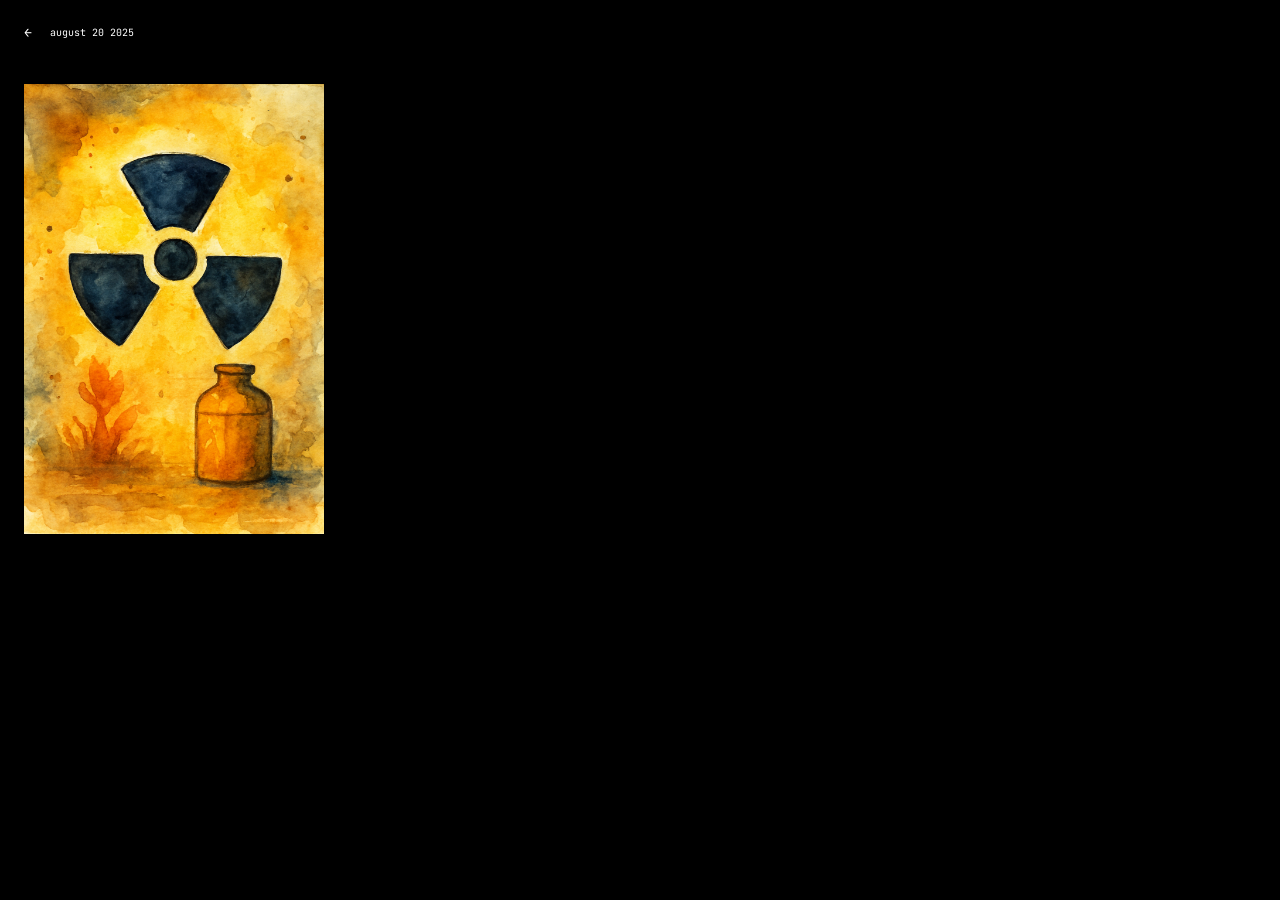
==== commit 1343d835: "v2 v2" ====
--- a/project.html
+++ b/project.html
@@ -43,7 +43,7 @@
     <div id="__next" data-reactroot="">
         <div class="jsx-2827c0355da31fcc p-6 pb-4 flex items-center">
             <a class="jsx-2827c0355da31fcc pr-1.5" href="index.html">←</a>
-            <span class="jsx-2827c0355da31fcc ml-3 text-xs">april 26 2025</span>
+            <span class="jsx-2827c0355da31fcc ml-3 text-xs">august 20 2025</span>
         </div>
         <div class="jsx-2827c0355da31fcc prose mx-6 pb-6 max-w-[900px]">
             <p><img width="300" src="project.png"/></p>
